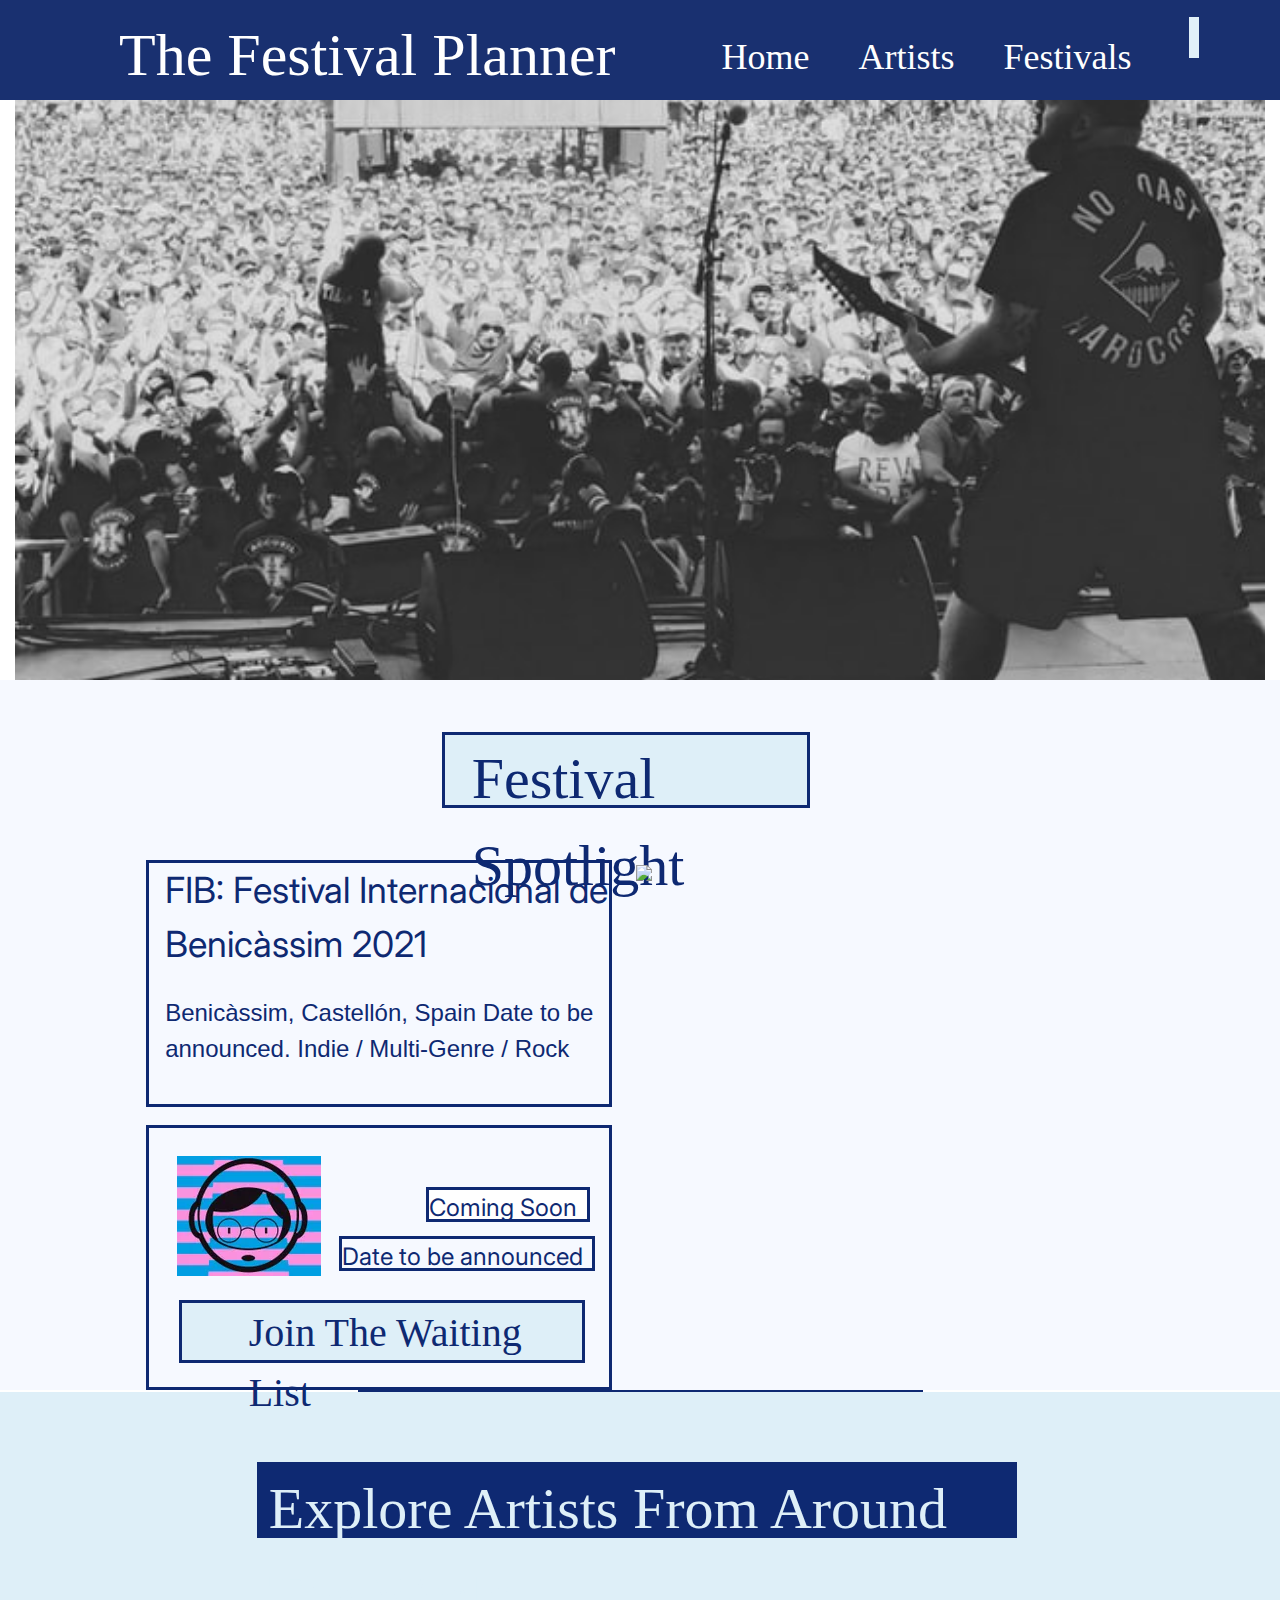
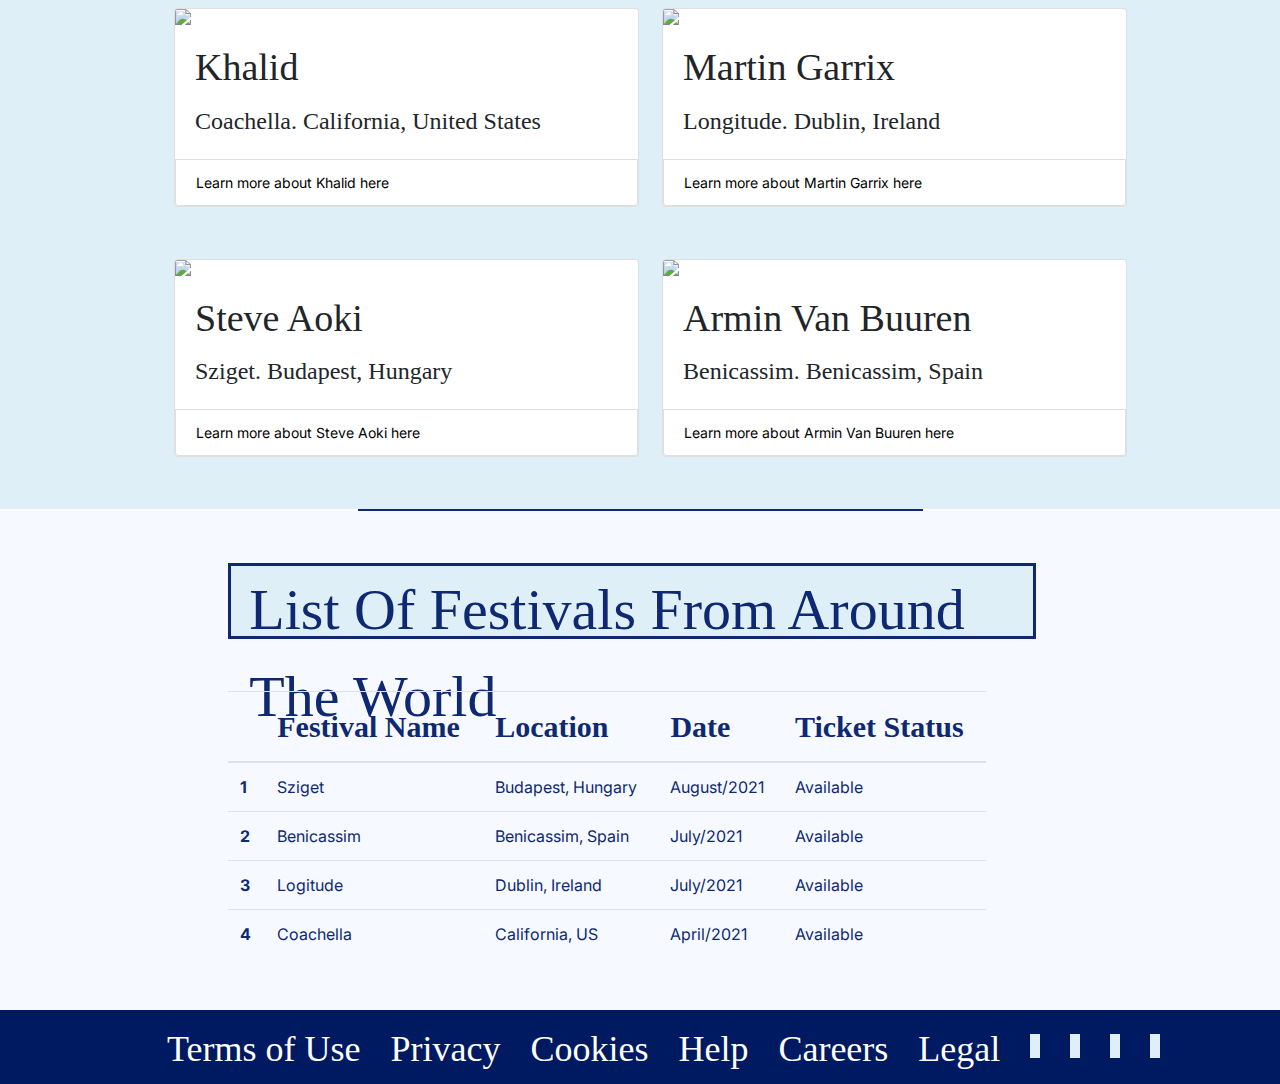
==== Index.html @ 1ada3ff7 "Initial commit" ====
<!doctype html>
<html lang="en">
    <head>
        <!-- Required meta tags -->
        <meta charset="utf-8">
        <meta name="viewport" content="width=device-width, initial-scale=1, shrink-to-fit=no">
    
        <!-- Bootstrap CSS -->
        <link rel="stylesheet" href="https://stackpath.bootstrapcdn.com/bootstrap/4.5.2/css/bootstrap.min.css" integrity="sha384-JcKb8q3iqJ61gNV9KGb8thSsNjpSL0n8PARn9HuZOnIxN0hoP+VmmDGMN5t9UJ0Z" crossorigin="anonymous">
        
        <link rel="stylesheet" href="css/mystyle.css">

        <link rel="preconnect" href="https://fonts.gstatic.com">
        <link href="https://fonts.googleapis.com/css2?family=Inter&family=Scheherazade&display=swap" rel="stylesheet">
   
        <script src="https://kit.fontawesome.com/b9a127c06e.js" crossorigin="anonymous"></script>

        <title>Home Page</title>
      </head>
      <body>
        
        <!-- Nav -->

            <nav class=" container-fluid containerNavTitle mainBlueFaded navbar-expand-md sticky-top">
                <div class="container-fluid">
                    <div class="row">
                        <div class="navTitle col-6 font1 fcWhite" style="font-size:60px;" id="home">The Festival Planner</div>
                    
                        <div class="containerNavLinks  font1 fcWhite navLinkone underline" style="font-size:36px; cursor:pointer"><a  href='#home'>Home</a></div>
                        <div class="containerNavLinks  font1 fcWhite navLinktwo underline" style="font-size:36px; cursor:pointer"><a  href='#artists'>Artists</a></div>
                        <div class="containerNavLinks  font1 fcWhite navLinkthree underline" style="font-size:36px; cursor:pointer"><a  href='#festival'>Festivals</a></div>
                        
                        <ul class="navbar-nav">
                            <li class="nav-item dropdown">
                                <a class="nav-link " data-toggle="dropdown" data-target="dropdown_target" >
                                  <i class="fas fa-bars myIcon" style="cursor:pointer"></i>
                                   <span class="caret"></span>
                                </a>
                                
                                <div class="dropdown-menu dropdownMenu font1"style="scMainBlue; cursor:pointer" aria-labelledby="dropdown_target">
                                    
                                    <a class="dropdown-item  " style=" cursor:pointer">Contact Us</a>
                                    <div class="dropdown-divider" ></div>
                                    <a class="dropdown-item " style=" cursor:pointer">About Us</a>
                                    <div class="dropdown-divider"></div>
                                    <a class="dropdown-item " style="color: black; cursor:pointer" href='UserInterfaceKitPage.html#signup'>Sign Up</a> 
                                    <div class="dropdown-divider"></div>
                                    <a class="dropdown-item "  style="color: black;" href='UserInterfaceKitPage.html#signin'>Log In <i class="far fa-user "style="padding-left:20px; padding-top:15px;  cursor:pointer"></i></a>
                                    <div class="dropdown-divider"></div>
                                </ul>
                                </div>
                                </div>
                            
                            </nav>
                        
                    
                    </div>
                    <div class=" container-fluid"><div class=" heroImage img-fluid"></div></div>
                    
                    <!-- Section2 -->

                    <div class="tintedWhite">
                    <div class="container-fluid">
                        <div class="row">
                            <div class="col-4"></div>
                                <div class="festivalSpotlightTitle font1">
                                    Festival Spotlight
                                </div>
                        </div>
                    </div>

                    <div class="container-fluid">
                        <div class="row">
                            <div class="col-1"></div>
                            <div class="leftside">
                                <div class="fib">
                                    <div class="fibText font2">
                                        FIB: Festival Internacional
                                        de Benicàssim 2021
                                    </div>
                                    <div class="fibSubText">
                                        Benicàssim, Castellón, Spain
                                        Date to be announced.
                                        Indie / Multi-Genre / Rock
                                    </div>
                                </div>
                                <div class="waitingList container-fluid">
                                    <div class="row">
                                        
                                            <img src="images/BenniLogo.jpg" class="benniLogo">
                                        
                                            <div class="commingSoon font2">Coming Soon
                                                <div class="datetbd font2">Date to be announced</div>
                                            </div>

                                            <div class="joinList font1" style="cursor:pointer">
                                                Join The Waiting List
                                            </div>
                                    </div>
                                </div>
                            </div>
                            <div class="rightside">
                                <img src="../Ca1/images/benniImage2.jpg" class="SpotlightImage">
                            </div>
                            
                        </div>
                    </div>
                </div>
                    
                <hr>

                <!-- Section3 -->

            <div class="secondColourBackground">
                <div class="container-fluid">
                    <div class="row">
                        <div class="col-2"></div>
                            <div class="exploreArtistsTitle font1" id="artists">
                                Explore Artists From Around The World
                            </div>
                    </div>
                </div>

                <div class="container">
                    <div class="row">
                        <div class="col-2">
                            <div class="card artistCard" style="width: 465px;">
                                <img src="../Ca1/images/Khalid.jpg" class="card-img-top">
                                <div class="card-body font1" style="font-size:24px">
                                  <h5 class="card-title" style="font-size:38px">Khalid</h5>
                                  <p class="card-text">Coachella. California, United States</p>
                                </div>
                                <div class="list-group-item card-body font2" style="font-size:14px">
                                    <a href="#" class="card-link" style="cursor:pointer; color: black;">Learn more about Khalid here</a>                                  
                                  </div>
                              </div>

                             
                        </div>

                        <div class="col-2">
                            <div class="card artistCardTwo" style="width: 465px;">
                                <img src="../Ca1/images/MartinGarrix.jpg" class="card-img-top">
                                <div class="card-body font1" style="font-size:24px">
                                  <h5 class="card-title" style="font-size:38px">Martin Garrix</h5>
                                  <p class="card-text">Longitude. Dublin, Ireland</p>
                                </div>
                                <div class="list-group-item card-body font2" style="font-size:14px">
                                  <a href="#" class="card-link" style="cursor:pointer; color: black;">Learn more about Martin Garrix here</a>                                  
                                </div>
                              </div>
                        </div>

                    </div>

                    <div class="row">
                        <div class="col-2">
                            <div class="card artistCardThree" style="width: 465px;">
                                <img src="../Ca1/images/Aoki.jpg" class="card-img-top">
                                <div class="card-body font1" style="font-size:24px">
                                  <h5 class="card-title" style="font-size:38px">Steve Aoki</h5>
                                  <p class="card-text">Sziget. Budapest, Hungary</p>
                                </div>
                                <div class="list-group-item card-body font2" style="font-size:14px">
                                  <a href="#" class="card-link" style="cursor:pointer; color: black;">Learn more about Steve Aoki here</a>
                                </div>
                              </div>
                        </div>

                        <div class="col-2">
                            <div class="card artistCardFour" style="width: 465px;">
                                <img src="../Ca1/images/VanBurren.jpg" class="card-img-top">
                                <div class="card-body font1" style="font-size:24px">
                                  <h5 class="card-title" style="font-size:38px">Armin Van Buuren</h5>
                                  <p class="card-text">Benicassim. Benicassim, Spain</p>
                                </div>
                                <div class="list-group-item card-body font2" style="font-size:14px">
                                  <a href="#" class="card-link" style="cursor:pointer ; color: black;">Learn more about Armin Van Buuren here</a>
                                </div>
                              </div>
                        </div>
                       
                    </div>
                   
                </div>
            </div>
                    
            
               <!-- Section4 -->

               <hr>
          
                <div class="tintedWhite">
                    <div class="container-fluid">
                        <div class="row">
                            <div class="col-2"></div>
                                <div class="festivalListTitle font1" id="festival">
                                    List Of Festivals From Around The World 
                                </div>
                        </div>
                    </div>


                    <div class="container-fluid">
                        <div class="row">
                            <div class="col-2"></div>
                            <div class="table-responsive-lg table-hover tableWH">
                                <table class="table ">
                                    <thead class="font1 scMainBlue " style="font-size:30px">
                                      <tr>
                                        <th scope="col"></th>
                                        <th scope="col">Festival Name</th>
                                        <th scope="col">Location</th>
                                        <th scope="col">Date</th>
                                        <th scope="col">Ticket Status</th>
                                      </tr>
                                    </thead>
                                    <tbody class="font2 scMainBlue">
                                      <tr>
                                        <th scope="row">1</th>
                                        <td>Sziget</td>
                                        <td>Budapest, Hungary</td>
                                        <td>August/2021</td>
                                        <td>Available</td>
                                      </tr>
                                      <tr>
                                        <th scope="row">2</th>
                                        <td>Benicassim</td>
                                        <td>Benicassim, Spain</td>
                                        <td>July/2021</td>
                                        <td>Available</td>
                                      </tr>
                                      <tr>
                                        <th scope="row">3</th>
                                        <td>Logitude</td>
                                        <td>Dublin, Ireland</td>
                                        <td>July/2021</td>
                                        <td>Available</td>
                                      </tr>
                                      <tr>
                                        <th scope="row">4</th>
                                        <td>Coachella</td>
                                        <td>California, US</td>
                                        <td>April/2021</td>
                                        <td>Available</td>
                                      </tr>
                                    </tbody>
                                  </table>
                              </div>
                        </div>
                    </div>

                    
                    


                </div>
         
                <!-- Footer -->
        
            <div class = "container-fluid mainBlue myFooterPadding">
                <div class="row">
                    <div class="myFooter font1 fcWhite underline" style="font-size: 36px; cursor:pointer">Terms of Use</div>
                    <div class="myFooter font1 fcWhite underline" style="font-size: 36px; cursor:pointer ">Privacy</div>
                    <div class="myFooter font1 fcWhite underline" style="font-size: 36px; cursor:pointer">Cookies</div>
                    <div class="myFooter font1 fcWhite underline" style="font-size: 36px; cursor:pointer">Help</div>
                    <div class="myFooter font1 fcWhite underline" style="font-size: 36px; cursor:pointer">Careers</div>
                    <div class="myFooter font1 fcWhite underline" style="font-size: 36px; cursor:pointer">Legal</div>
                    <i class="fab fa-instagram socialMedia " style="cursor:pointer"></i>
                    <i class="fab fa-facebook socialMedia " style="cursor:pointer"></i>
                    <i class="fab fa-twitter socialMedia " style="cursor:pointer"></i>
                    <i class="fab fa-youtube socialMedia " style="cursor:pointer"></i>
                </div>
            </div>
         
        
        
            <!-- --- -->

        <script src="https://code.jquery.com/jquery-3.5.1.slim.min.js" integrity="sha384-DfXdz2htPH0lsSSs5nCTpuj/zy4C+OGpamoFVy38MVBnE+IbbVYUew+OrCXaRkfj" crossorigin="anonymous"></script>
        <script src="https://cdn.jsdelivr.net/npm/popper.js@1.16.1/dist/umd/popper.min.js" integrity="sha384-9/reFTGAW83EW2RDu2S0VKaIzap3H66lZH81PoYlFhbGU+6BZp6G7niu735Sk7lN" crossorigin="anonymous"></script>
        <script src="https://stackpath.bootstrapcdn.com/bootstrap/4.5.2/js/bootstrap.min.js" integrity="sha384-B4gt1jrGC7Jh4AgTPSdUtOBvfO8shuf57BaghqFfPlYxofvL8/KUEfYiJOMMV+rV" crossorigin="anonymous"></script>
      </body>

</html>
---- css/mystyle.css ----
*{
    scroll-behavior: smooth;
    box-sizing: border-box;
}
a:link {
    color: white;
    background-color: transparent;
    
  }
  
  a:visited {
    color: white;
    background-color: transparent;
    
  }
  
  a:hover {
    color: white;
    background-color: transparent;
    
  }
  
  a:active {
    color: lightsteelblue;
    background-color: transparent;
    
  }
  .dropdownLinks{
    color: black;
  }
.font1{
    font-family: 'Scheherazade', serif;
}
.font2{
    font-family: 'Inter', sans-serif;
}
.mainBlue{
    background-color: #001a61;
}
.mainBlueFaded{
    background-color: #001a61; opacity: 90%;
}
.tintedWhite{
    background-color: #F6F9FF;
}
.secondColourBackground{
    background-color: #DEEFF8;
}
.secondColour{
    color: #DEEFF8;
}
.fcWhite{
    color: white;
}
.scMainBlue{
    color: #0e2972;
}
.navTitle{
    margin-left:74px;
}
.containerNavTitle{
    
    padding-left: 30px;
    padding-top: 10px;
    height: 100px;
}
.containerNavLinks{
    float: right;

}
.navLinkone{
    margin-top: 20px;
}
.navLinktwo{
    margin-left:49px;
    margin-top: 20px;
}
.navLinkthree{
    margin-left:49px;
    margin-top: 20px;
}
.myIcon{
    background-color: #DEEFF8;
    color: #0E2972;
    height: 16px;
    margin-left: 49px;
    margin-top:25px;
    padding-top: 4px;
    padding-bottom: 20px;
    padding-left: 5px;
    padding-right: 5px;
}
.dropdownMenu{
    background-color: #DEEFF8;
    font-size:26px;
    opacity: 90%;
}
.underline:hover {
    text-decoration: underline white;
  }
  .heroImage{
    background-image: url("../images/navImage.jpg");
    height: 580px;
    background-position: center;
    background-repeat: no-repeat;
    background-size: cover;
    position: relative;
}
.festivalSpotlightTitle{
    height: 76px;
    width: 368px;
    color: #0e2972;
    background-color: #DEEFF8;
    border-style: solid;
    border-color: #0E2972;
    font-size: 58px;
    padding-left: 27px;
    margin-top: 52px;
    margin-bottom: 52px;
    margin-left: 15px;
}
.leftside{
    margin-left: 24px;
    padding-left: 15px;
}
.fib{
    height:247px;
    width:466px;
    border-style: solid;
    border-color: #0e2972;
}
.fibText{
    font-size: 36px;
    padding-left: 16.5px;
    color: #0e2972;
}
.fibSubText{
    font-size: 24px;
    margin-top: 24px;
    padding-left: 16.5px;
    color: #0e2972;
}
.waitingList{
    height:265px;
    width:466px;
    margin-top:18px;
    border-style: solid;
    border-color: #0e2972;
}
.benniLogo{
    padding-left: 28px;
    padding-top: 28px;
    
}
.commingSoon{
    margin-top: 59px;
    margin-left:105px;
    margin-bottom: 0px;
    font-size:24px;
    color: #0e2972;
    height: 35px;
    width: 164px;
    background-color: white;
    border-style: solid;
    border-color: #0e2972;
    

}
.datetbd{
    margin-left:-90px;
    margin-top:10px;
    height:35px;
    width:256px;
    font-size:24px;
    border-style: solid;
    border-color: #0e2972;
}
.joinList{
    background-color:#DEEFF8;
    width:406px;
    height:63px;
    border-style: solid;
    border-color: #0e2972;
    border-style: solid;
    color: #0e2972;
    font-size:40px;
    padding-left:67px;
    margin-left:30px;
    margin-top:24px;
}
.rightside{
    margin-left: 24px;
    margin-bottom:70px;
}
.spotlightImage{
    width:100px;
    background-position: center;
    background-repeat: no-repeat;
    background-size: cover;
    position: relative;
}

.exploreArtistsTitle{
    height: 76px;
    width: 760px;
    background-color: #0e2972;
    color: #DEEFF8;
    border-style: solid;
    border-color: #0E2972;
    font-size: 58px;
    padding-left: 8.5px;
    margin-top: 70px;
    margin-left:44px;
    margin-bottom: 70px;
}
.artistCard{
    margin-left:89px;
}
.artistCardTwo{
    margin-left: 387px;
}
.artistCardThree{
    margin-top: 52px;
    margin-left:89px;
}
.artistCardFour{
    margin-top: 52px;
    margin-left: 387px;
    margin-bottom:52px;
}
.festivalListTitle{
    height: 76px;
    width: 808px;
    color: #0e2972;
    background-color: #DEEFF8;
    border-style: solid;
    border-color: #0E2972;
    font-size: 58px;
    padding-left: 18px;
    margin-top: 52px;
    margin-left:15px;
    margin-bottom: 52px;
}

.tableWH{
    width:758px;
    margin-left:39px;
    margin-bottom: 36px;
}



hr {
    width: 565px;
    margin-top: 0px;
    margin-bottom: 0px;
    border: 0;
    border-top: 2px solid rgba(14, 41, 114);
  }
  .myFooterPadding{
      padding-left: 152px;
  }
  .myFooter{
      height: 74px;
      margin-left: 30px;
      padding-top: 12px;
  }
  .socialMedia{
      background-color: #DEEFF8;
      height: 16px;
      margin-left: 30px;
      margin-top: 24px;
      padding-top: 4px;
      padding-bottom: 20px;
      padding-left: 5px;
      padding-right: 5px;
  }

.signUpTitle{
    height: 76px;
    width: 760px;
    color: #0e2972;
    background-color: #DEEFF8;
    border-style: solid;
    border-color: #0E2972;
    font-size: 58px;
    padding-left: 20px;
    margin-top: 52px;
    margin-bottom: 52px;
}
  .signUpForm{
      height:708px;
      width:466px;
      margin-bottom: 52px;
      margin-left:15px;
      background-color:white;
      border-style: solid;
      border-color: #0E2972;
  }
  .signUpFormWidth{
      width: 304px;
      margin-top: 50px;
      margin-left:81px;
  }
  .signUpFormWidthtwo{
    width: 304px;
    margin-left:81px;
}
.signUpFormWidththree{
    width: 304px;
    margin-left:81px;
    margin-top: 18px;
}

.signInTitle{
    height: 76px;
    width: 280px;
    color: #0e2972;
    background-color: #DEEFF8;
    border-style: solid;
    border-color: #0E2972;
    font-size: 58px;
    padding-left: 10px;
    margin-top: 52px;
    margin-left:15px;
    margin-bottom: 52px;
}
.signInForm{
    margin-top: 52px;
    margin-left:15px;
    height:400px;
      width:466px;
      margin-bottom: 52px;
      background-color:white;
      border-style: solid;
      border-color: #0E2972;
}

.signInFormWidth{
    width: 304px;
    margin-left:81px;
    margin-top: 34px;
}
.tableExampleTitle{
    height: 76px;
    width: 410px;
    color: #0e2972;
    background-color: #DEEFF8;
    border-style: solid;
    border-color: #0E2972;
    font-size: 58px;
    padding-left: 12px;
    margin-top: 52px;
    margin-bottom: 52px;
}
.tableWH{
    margin-left: 15px;
}
.cardExampleTitle{
    height: 76px;
    width: 400px;
    color: #0e2972;
    background-color: #DEEFF8;
    border-style: solid;
    border-color: #0E2972;
    font-size: 58px;
    padding-left: 15px;
    margin-top: 52px;
    margin-bottom: 52px;
}
.artistCardExample{
    margin-bottom: 52px;
    margin-left:15px;
}
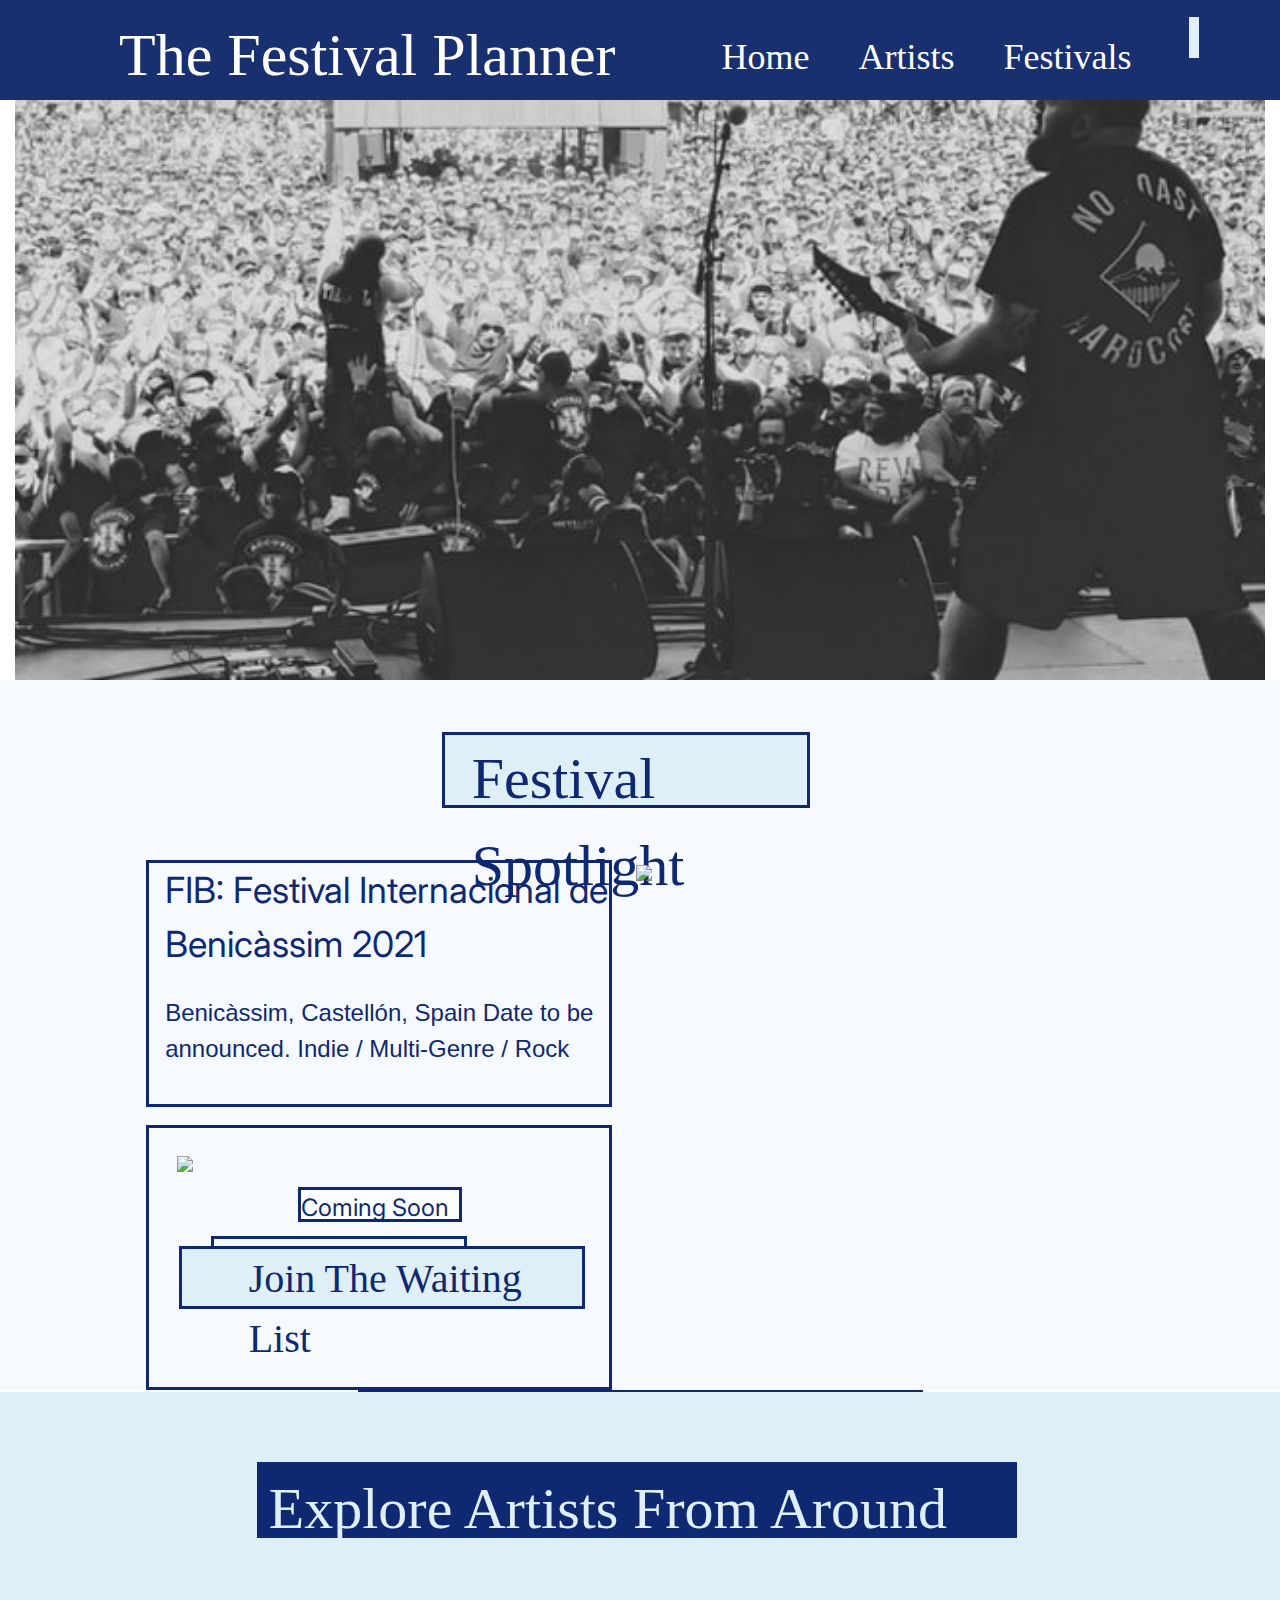
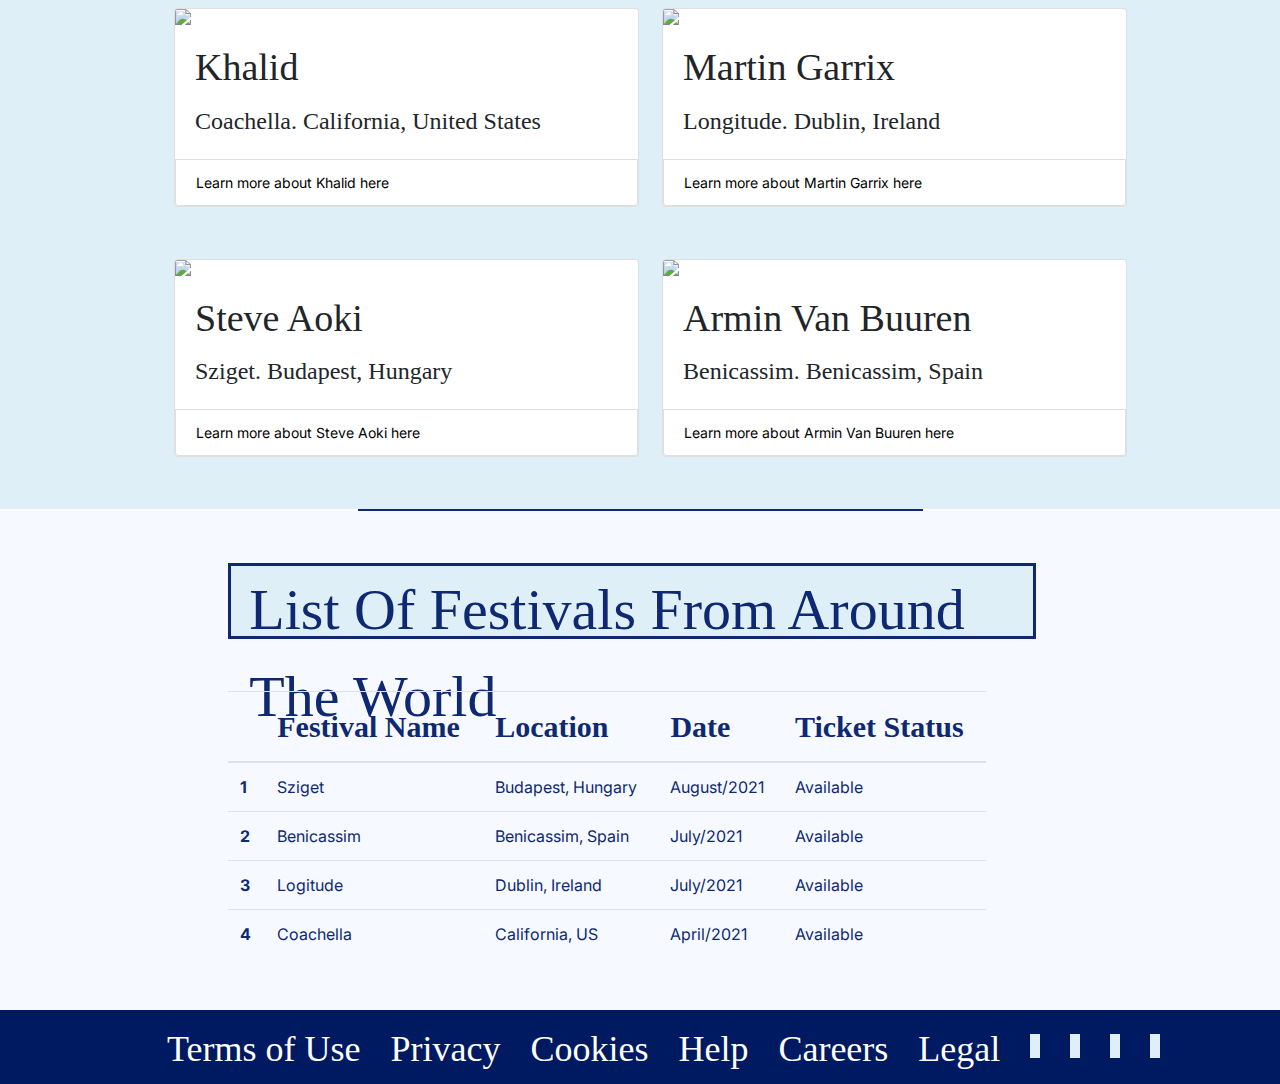
==== commit 504c78f2: "changed to correct file" ====
--- a/Index.html
+++ b/Index.html
@@ -55,7 +55,15 @@
                         
                     
                     </div>
-                    <div class=" container-fluid"><div class=" heroImage img-fluid"></div></div>
+
+                <div class=" container-fluid">
+                    <div class="row">
+                        <div class="col">
+                            <div class=" heroImage img-fluid"></div>
+                        </div>
+                    </div>
+                </div>
+                    
                     
                     <!-- Section2 -->
 
@@ -87,7 +95,7 @@
                                 <div class="waitingList container-fluid">
                                     <div class="row">
                                         
-                                            <img src="images/BenniLogo.jpg" class="benniLogo">
+                                            <img src="../N00191098_CA/images/BenniLogo.jpg" class="benniLogo">
                                         
                                             <div class="commingSoon font2">Coming Soon
                                                 <div class="datetbd font2">Date to be announced</div>
@@ -100,7 +108,7 @@
                                 </div>
                             </div>
                             <div class="rightside">
-                                <img src="../Ca1/images/benniImage2.jpg" class="SpotlightImage">
+                                <img src="../N00191098_CA/images/benniImage2.jpg" class="SpotlightImage">
                             </div>
                             
                         </div>
@@ -125,7 +133,7 @@
                     <div class="row">
                         <div class="col-2">
                             <div class="card artistCard" style="width: 465px;">
-                                <img src="../Ca1/images/Khalid.jpg" class="card-img-top">
+                                <img src="../N00191098_CA/images/Khalid.jpg" class="card-img-top">
                                 <div class="card-body font1" style="font-size:24px">
                                   <h5 class="card-title" style="font-size:38px">Khalid</h5>
                                   <p class="card-text">Coachella. California, United States</p>
@@ -140,7 +148,7 @@
 
                         <div class="col-2">
                             <div class="card artistCardTwo" style="width: 465px;">
-                                <img src="../Ca1/images/MartinGarrix.jpg" class="card-img-top">
+                                <img src="../N00191098_CA/images/MartinGarrix.jpg" class="card-img-top">
                                 <div class="card-body font1" style="font-size:24px">
                                   <h5 class="card-title" style="font-size:38px">Martin Garrix</h5>
                                   <p class="card-text">Longitude. Dublin, Ireland</p>
@@ -156,7 +164,7 @@
                     <div class="row">
                         <div class="col-2">
                             <div class="card artistCardThree" style="width: 465px;">
-                                <img src="../Ca1/images/Aoki.jpg" class="card-img-top">
+                                <img src="../N00191098_CA/images/Aoki.jpg" class="card-img-top">
                                 <div class="card-body font1" style="font-size:24px">
                                   <h5 class="card-title" style="font-size:38px">Steve Aoki</h5>
                                   <p class="card-text">Sziget. Budapest, Hungary</p>
@@ -169,7 +177,7 @@
 
                         <div class="col-2">
                             <div class="card artistCardFour" style="width: 465px;">
-                                <img src="../Ca1/images/VanBurren.jpg" class="card-img-top">
+                                <img src="../N00191098_CA/images/VanBurren.jpg" class="card-img-top">
                                 <div class="card-body font1" style="font-size:24px">
                                   <h5 class="card-title" style="font-size:38px">Armin Van Buuren</h5>
                                   <p class="card-text">Benicassim. Benicassim, Spain</p>
